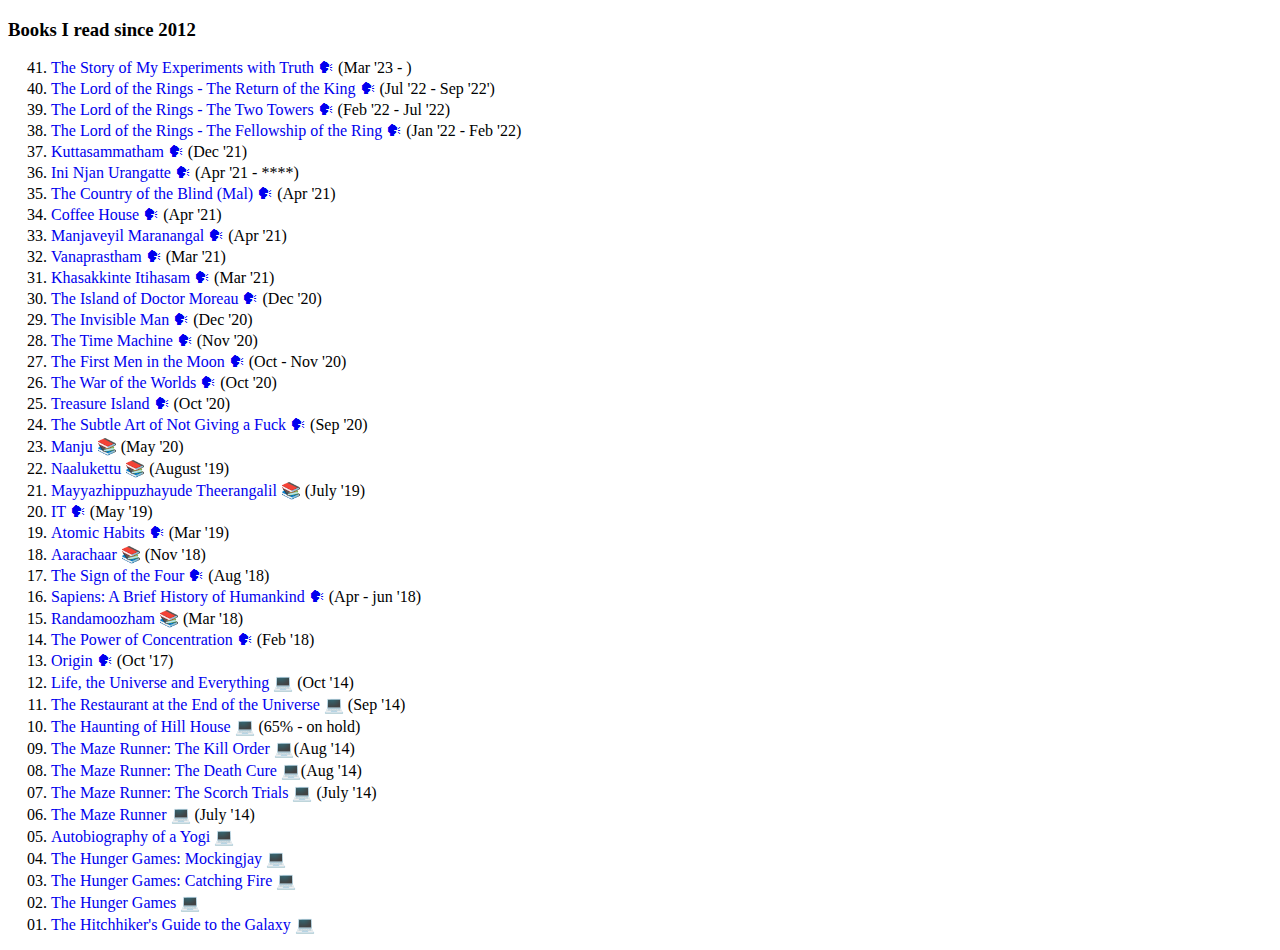
==== books.html @ 79d984a5 "books, marvel, series added" ====
<!DOCTYPE html>
<html>
  <head>
    <meta charset="utf-8" />
    <title>Books read</title>
    <style>
      body {
        font-family: Monaco;
      }
      li {
        margin: 3px;
        list-style-type: decimal-leading-zero;
      }
      a {
        text-decoration: none;
      }
      a:hover {
        opacity: 0.7;
      }
    </style>
  </head>
  <body>
    <h3>Books I read since 2012</h3>

    <ol reversed>
      <li>
        <a
          href="https://en.wikipedia.org/wiki/The_Story_of_My_Experiments_with_Truth"
          >The Story of My Experiments with Truth 🗣</a
        >
        (Mar '23 - )
      </li>

      <li>
        <a href="https://en.wikipedia.org/wiki/The_Return_of_the_King"
          >The Lord of the Rings - The Return of the King 🗣</a
        >
        (Jul '22 - Sep '22')
      </li>

      <li>
        <a href="https://en.wikipedia.org/wiki/The_Two_Towers"
          >The Lord of the Rings - The Two Towers 🗣</a
        >
        (Feb '22 - Jul '22)
      </li>
      <li>
        <a href="https://en.wikipedia.org/wiki/The_Fellowship_of_the_Ring"
          >The Lord of the Rings - The Fellowship of the Ring 🗣</a
        >
        (Jan '22 - Feb '22)
      </li>
      <li>
        <a href="https://www.spreaker.com/show/kuttasammatham-novel_1"
          >Kuttasammatham 🗣</a
        >
        (Dec '21)
      </li>
      <li>
        <a href="https://en.wikipedia.org/wiki/Ini_Njan_Urangatte"
          >Ini Njan Urangatte 🗣</a
        >
        (Apr '21 - ****)
      </li>
      <li>
        <a href="https://en.wikipedia.org/wiki/The_Country_of_the_Blind"
          >The Country of the Blind (Mal) 🗣</a
        >
        (Apr '21)
      </li>
      <li>
        <a href="https://www.goodreads.com/book/show/40036164-coffee-house"
          >Coffee House 🗣</a
        >
        (Apr '21)
      </li>
      <li>
        <a
          href="https://www.goodreads.com/book/show/13043158-manjaveyil-maranangal"
          >Manjaveyil Maranangal 🗣</a
        >
        (Apr '21)
      </li>
      <li>
        <a href="https://www.goodreads.com/en/book/show/11328736-vanaprastham"
          >Vanaprastham 🗣</a
        >
        (Mar '21)
      </li>
      <li>
        <a href="https://en.wikipedia.org/wiki/Khasakkinte_Itihasam"
          >Khasakkinte Itihasam 🗣</a
        >
        (Mar '21)
      </li>
      <li>
        <a href="https://en.wikipedia.org/wiki/The_Island_of_Doctor_Moreau"
          >The Island of Doctor Moreau 🗣</a
        >
        (Dec '20)
      </li>
      <li>
        <a href="https://en.wikipedia.org/wiki/The_Invisible_Man"
          >The Invisible Man 🗣</a
        >
        (Dec '20)
      </li>
      <li>
        <a href="https://en.wikipedia.org/wiki/The_Time_Machine"
          >The Time Machine 🗣</a
        >
        (Nov '20)
      </li>
      <li>
        <a href="https://en.wikipedia.org/wiki/The_First_Men_in_the_Moon"
          >The First Men in the Moon 🗣</a
        >
        (Oct - Nov '20)
      </li>
      <li>
        <a href="https://en.wikipedia.org/wiki/The_War_of_the_Worlds"
          >The War of the Worlds 🗣</a
        >
        (Oct '20)
      </li>
      <li>
        <a href="https://en.wikipedia.org/wiki/Treasure_Island"
          >Treasure Island 🗣</a
        >
        (Oct '20)
      </li>
      <li>
        <a
          href="https://en.wikipedia.org/wiki/The_Subtle_Art_of_Not_Giving_a_Fuck"
          >The Subtle Art of Not Giving a Fuck 🗣</a
        >
        (Sep '20)
      </li>
      <li>
        <a href="https://en.wikipedia.org/wiki/Manju_(novel)">Manju 📚</a> (May
        '20)
      </li>
      <li>
        <a href="https://en.wikipedia.org/wiki/Naalukettu_(novel)"
          >Naalukettu 📚</a
        >
        (August '19)
      </li>
      <li>
        <a href="https://en.wikipedia.org/wiki/Mayyazhippuzhayude_Theerangalil"
          >Mayyazhippuzhayude Theerangalil 📚</a
        >
        (July '19)
      </li>
      <li>
        <a href="https://en.wikipedia.org/wiki/It_(novel)">IT 🗣</a> (May '19)
      </li>
      <li>
        <a href="https://www.goodreads.com/book/show/40121378-atomic-habits"
          >Atomic Habits 🗣</a
        >
        (Mar '19)
      </li>
      <li>
        <a href="https://en.wikipedia.org/wiki/Aarachaar">Aarachaar 📚</a> (Nov
        '18)
      </li>
      <li>
        <a href="https://en.wikipedia.org/wiki/The_Sign_of_the_Four"
          >The Sign of the Four 🗣</a
        >
        (Aug '18)
      </li>
      <li>
        <a
          href="https://en.wikipedia.org/wiki/Sapiens:_A_Brief_History_of_Humankind"
          >Sapiens: A Brief History of Humankind 🗣</a
        >
        (Apr - jun '18)
      </li>
      <li>
        <a href="https://en.wikipedia.org/wiki/Randamoozham">Randamoozham 📚</a>
        (Mar '18)
      </li>
      <li>
        <a
          href="https://www.goodreads.com/book/show/90102.The_Power_of_Concentration"
          >The Power of Concentration 🗣</a
        >
        (Feb '18)
      </li>
      <li>
        <a href="https://en.wikipedia.org/wiki/Origin_(Dan_Brown_novel)"
          >Origin 🗣</a
        >
        (Oct '17)
      </li>
      <li>
        <a href="http://en.wikipedia.org/wiki/Life,_the_Universe_and_Everything"
          >Life, the Universe and Everything 💻</a
        >
        (Oct '14)
      </li>
      <li>
        <a
          href="http://en.wikipedia.org/wiki/The_Restaurant_at_the_End_of_the_Universe"
          >The Restaurant at the End of the Universe 💻</a
        >
        (Sep '14)
      </li>
      <li>
        <a href="http://en.wikipedia.org/wiki/The_Haunting_of_Hill_House"
          >The Haunting of Hill House 💻</a
        >
        (65% - on hold)
      </li>
      <li>
        <a href="http://en.wikipedia.org/wiki/The_Kill_Order"
          >The Maze Runner: The Kill Order 💻</a
        >(Aug '14)
      </li>
      <li>
        <a href="http://en.wikipedia.org/wiki/The_Death_Cure"
          >The Maze Runner: The Death Cure 💻</a
        >(Aug '14)
      </li>
      <li>
        <a href="http://en.wikipedia.org/wiki/The_Scorch_Trials"
          >The Maze Runner: The Scorch Trials 💻</a
        >
        (July '14)
      </li>
      <li>
        <a href="http://en.wikipedia.org/wiki/The_Maze_Runner"
          >The Maze Runner 💻</a
        >
        (July '14)
      </li>
      <li>
        <a href="http://en.wikipedia.org/wiki/Autobiography_of_a_Yogi"
          >Autobiography of a Yogi 💻</a
        >
      </li>
      <li>
        <a href="http://en.wikipedia.org/wiki/Mockingjay"
          >The Hunger Games: Mockingjay 💻</a
        >
      </li>
      <li>
        <a href="http://en.wikipedia.org/wiki/Catching_Fire"
          >The Hunger Games: Catching Fire 💻</a
        >
      </li>
      <li>
        <a href="http://en.wikipedia.org/wiki/The_Hunger_Games_(novel)"
          >The Hunger Games 💻</a
        >
      </li>
      <li>
        <a
          href="http://en.wikipedia.org/wiki/The_Hitchhiker%27s_Guide_to_the_Galaxy_(novel)"
          >The Hitchhiker's Guide to the Galaxy 💻</a
        >
      </li>
    </ol>
  </body>
</html>
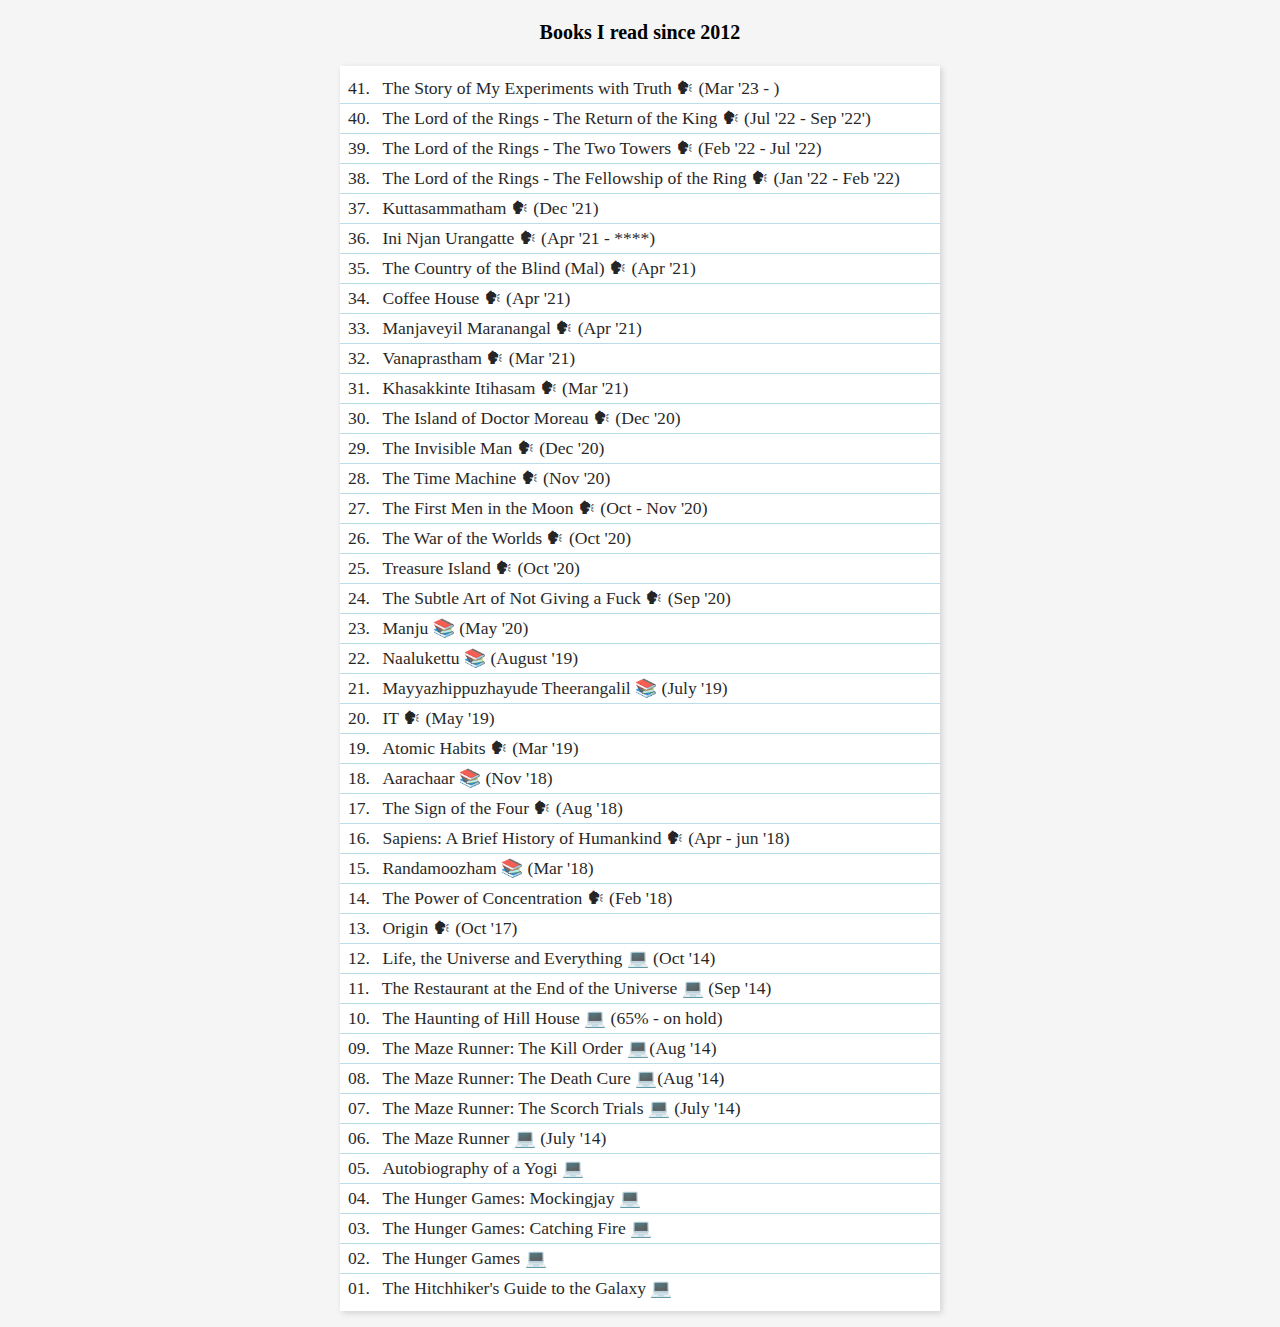
==== commit 7508419d: "css generalisation" ====
--- a/books.html
+++ b/books.html
@@ -1,26 +1,23 @@
 <!DOCTYPE html>
-<html>
+<html lang="en">
   <head>
-    <meta charset="utf-8" />
+    <meta charset="UTF-8" />
+    <meta http-equiv="X-UA-Compatible" content="IE=edge" />
+    <meta name="viewport" content="width=device-width, initial-scale=1.0" />
     <title>Books read</title>
+    <link rel="stylesheet" href="./main.css" />
     <style>
-      body {
-        font-family: Monaco;
+      html {
+        font-size: 50%;
       }
+
       li {
-        margin: 3px;
         list-style-type: decimal-leading-zero;
-      }
-      a {
-        text-decoration: none;
-      }
-      a:hover {
-        opacity: 0.7;
       }
     </style>
   </head>
   <body>
-    <h3>Books I read since 2012</h3>
+    <h1>Books I read since 2012</h1>
 
     <ol reversed>
       <li>
--- a/main.css
+++ b/main.css
@@ -0,0 +1,85 @@
+* {
+  box-sizing: border-box;
+}
+
+html {
+  font-size: 62.5%;
+}
+
+body {
+  background: whitesmoke;
+  display: grid;
+  font-family: cursive;
+  margin: 0;
+  min-height: 100vh;
+  padding: 1rem;
+}
+
+ol {
+  background: white;
+  border-radius: 0.1rem;
+  box-shadow: 0.25rem 0.25rem 0.75rem rgb(0 0 0 / 0.15);
+  list-style-type: none;
+  list-style-position: inside;
+  margin-top: 1rem;
+  max-width: 100%;
+  min-width: min(600px, 90vw);
+  padding: 0;
+}
+
+@media screen and (min-width: 450px) {
+  body {
+    place-items: center;
+  }
+
+  ul {
+    margin: 0;
+  }
+}
+
+h1 {
+  font-size: 2.5rem;
+}
+
+li {
+  font-size: 2.2rem;
+  padding: 0.5rem 0 0.5rem 1rem;
+  opacity: 0.85;
+}
+
+@keyframes bounce {
+  0%,
+  100% {
+    -webkit-transform: translateY(0);
+    transform: translateY(0);
+  }
+
+  40% {
+    -webkit-transform: translateY(-5px);
+    transform: translateY(-2px);
+  }
+}
+
+li:hover {
+  opacity: 1;
+  animation: bounce 0.2s;
+  transform: skew(-10deg);
+}
+
+li:not(:last-child) {
+  border-bottom: 1px solid lightblue;
+}
+
+li:first-child {
+  margin-top: 1rem;
+}
+
+li:last-child {
+  margin-bottom: 1rem;
+}
+
+li a {
+  padding-left: 1rem;
+  text-decoration: none;
+  color: rgb(0, 0, 0);
+}
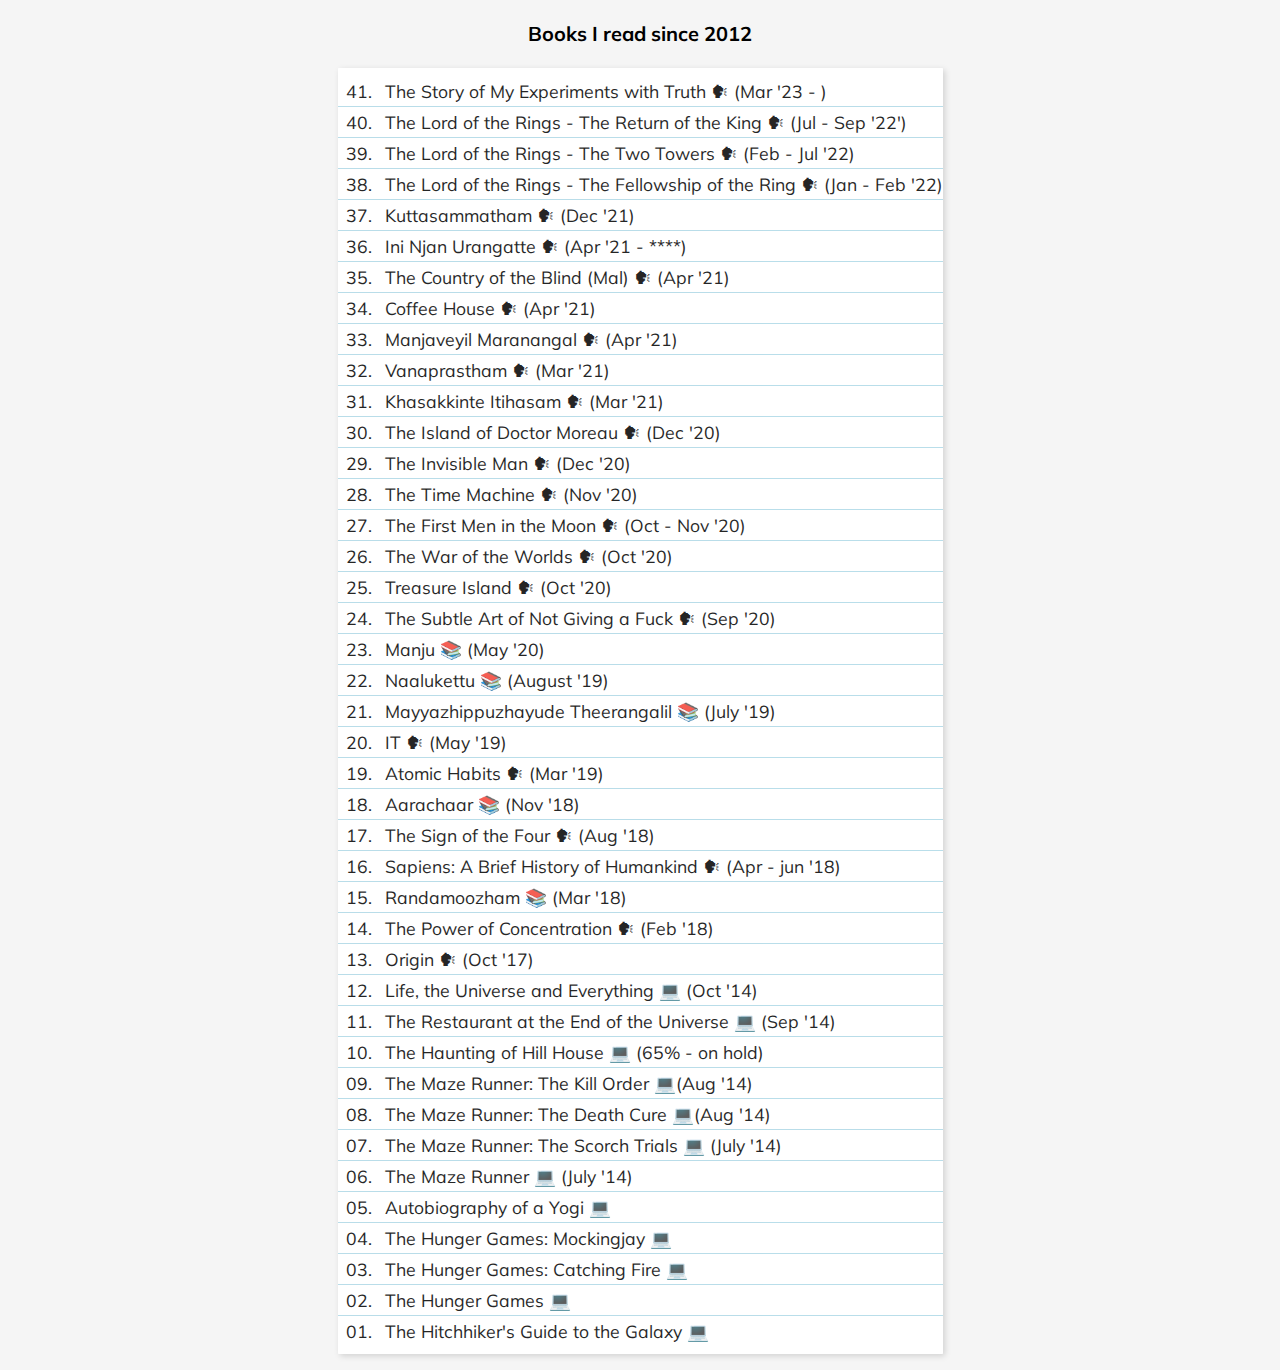
==== commit 909437db: "added new font" ====
--- a/books.html
+++ b/books.html
@@ -7,10 +7,6 @@
     <title>Books read</title>
     <link rel="stylesheet" href="./main.css" />
     <style>
-      html {
-        font-size: 50%;
-      }
-
       li {
         list-style-type: decimal-leading-zero;
       }
@@ -32,20 +28,20 @@
         <a href="https://en.wikipedia.org/wiki/The_Return_of_the_King"
           >The Lord of the Rings - The Return of the King 🗣</a
         >
-        (Jul '22 - Sep '22')
+        (Jul - Sep '22')
       </li>
 
       <li>
         <a href="https://en.wikipedia.org/wiki/The_Two_Towers"
           >The Lord of the Rings - The Two Towers 🗣</a
         >
-        (Feb '22 - Jul '22)
+        (Feb - Jul '22)
       </li>
       <li>
         <a href="https://en.wikipedia.org/wiki/The_Fellowship_of_the_Ring"
           >The Lord of the Rings - The Fellowship of the Ring 🗣</a
         >
-        (Jan '22 - Feb '22)
+        (Jan - Feb '22)
       </li>
       <li>
         <a href="https://www.spreaker.com/show/kuttasammatham-novel_1"
--- a/main.css
+++ b/main.css
@@ -1,3 +1,5 @@
+@import url("https://fonts.googleapis.com/css?family=Muli&display=swap");
+
 * {
   box-sizing: border-box;
 }
@@ -9,7 +11,7 @@
 body {
   background: whitesmoke;
   display: grid;
-  font-family: cursive;
+  font-family: Muli;
   margin: 0;
   min-height: 100vh;
   padding: 1rem;
@@ -28,6 +30,10 @@
 }
 
 @media screen and (min-width: 450px) {
+  html {
+    font-size: 50%;
+  }
+
   body {
     place-items: center;
   }
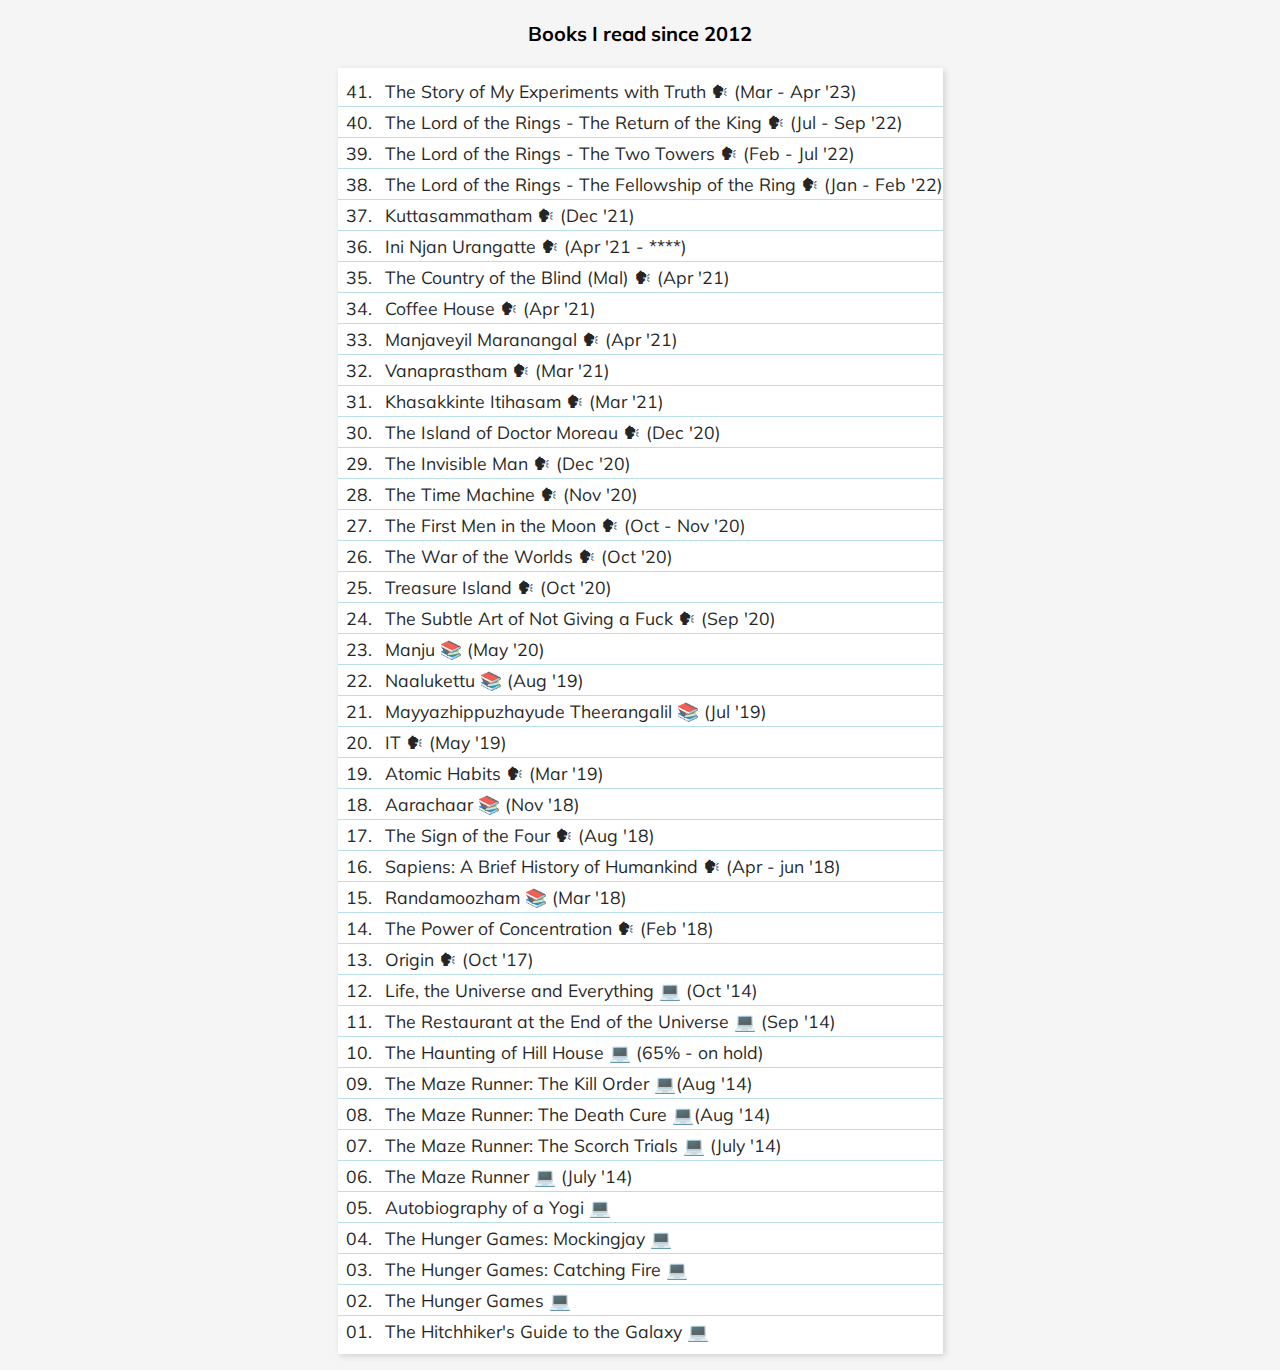
==== commit 732d43f8: "- added paranormal series - added autobiography gandhi enddate" ====
--- a/books.html
+++ b/books.html
@@ -21,14 +21,14 @@
           href="https://en.wikipedia.org/wiki/The_Story_of_My_Experiments_with_Truth"
           >The Story of My Experiments with Truth 🗣</a
         >
-        (Mar '23 - )
+        (Mar - Apr '23)
       </li>
 
       <li>
         <a href="https://en.wikipedia.org/wiki/The_Return_of_the_King"
           >The Lord of the Rings - The Return of the King 🗣</a
         >
-        (Jul - Sep '22')
+        (Jul - Sep '22)
       </li>
 
       <li>
@@ -137,13 +137,13 @@
         <a href="https://en.wikipedia.org/wiki/Naalukettu_(novel)"
           >Naalukettu 📚</a
         >
-        (August '19)
+        (Aug '19)
       </li>
       <li>
         <a href="https://en.wikipedia.org/wiki/Mayyazhippuzhayude_Theerangalil"
           >Mayyazhippuzhayude Theerangalil 📚</a
         >
-        (July '19)
+        (Jul '19)
       </li>
       <li>
         <a href="https://en.wikipedia.org/wiki/It_(novel)">IT 🗣</a> (May '19)
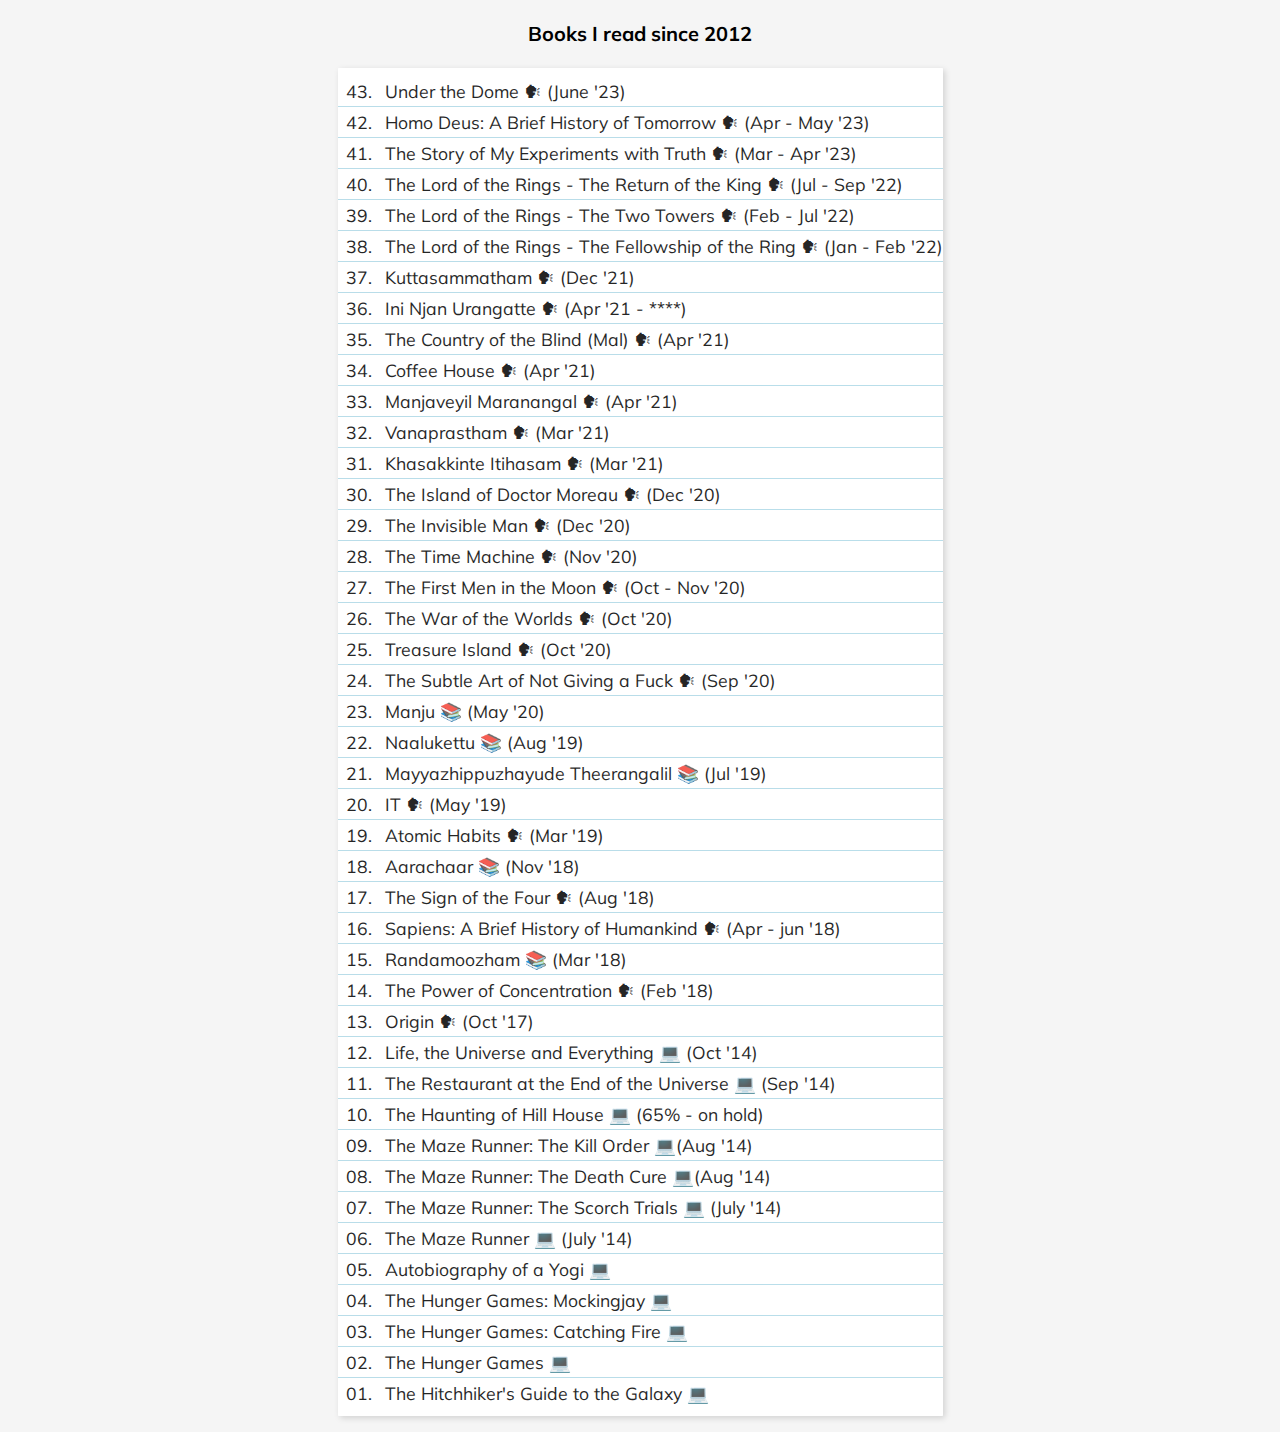
==== commit 4dc9f743: "- added series, books & marval updates" ====
--- a/books.html
+++ b/books.html
@@ -17,6 +17,21 @@
 
     <ol reversed>
       <li>
+        <a href="https://en.wikipedia.org/wiki/Under_the_Dome_(novel)"
+          >Under the Dome 🗣</a
+        >
+        (June '23)
+      </li>
+
+      <li>
+        <a
+          href="https://en.wikipedia.org/wiki/Homo_Deus:_A_Brief_History_of_Tomorrow"
+          >Homo Deus: A Brief History of Tomorrow 🗣</a
+        >
+        (Apr - May '23)
+      </li>
+
+      <li>
         <a
           href="https://en.wikipedia.org/wiki/The_Story_of_My_Experiments_with_Truth"
           >The Story of My Experiments with Truth 🗣</a
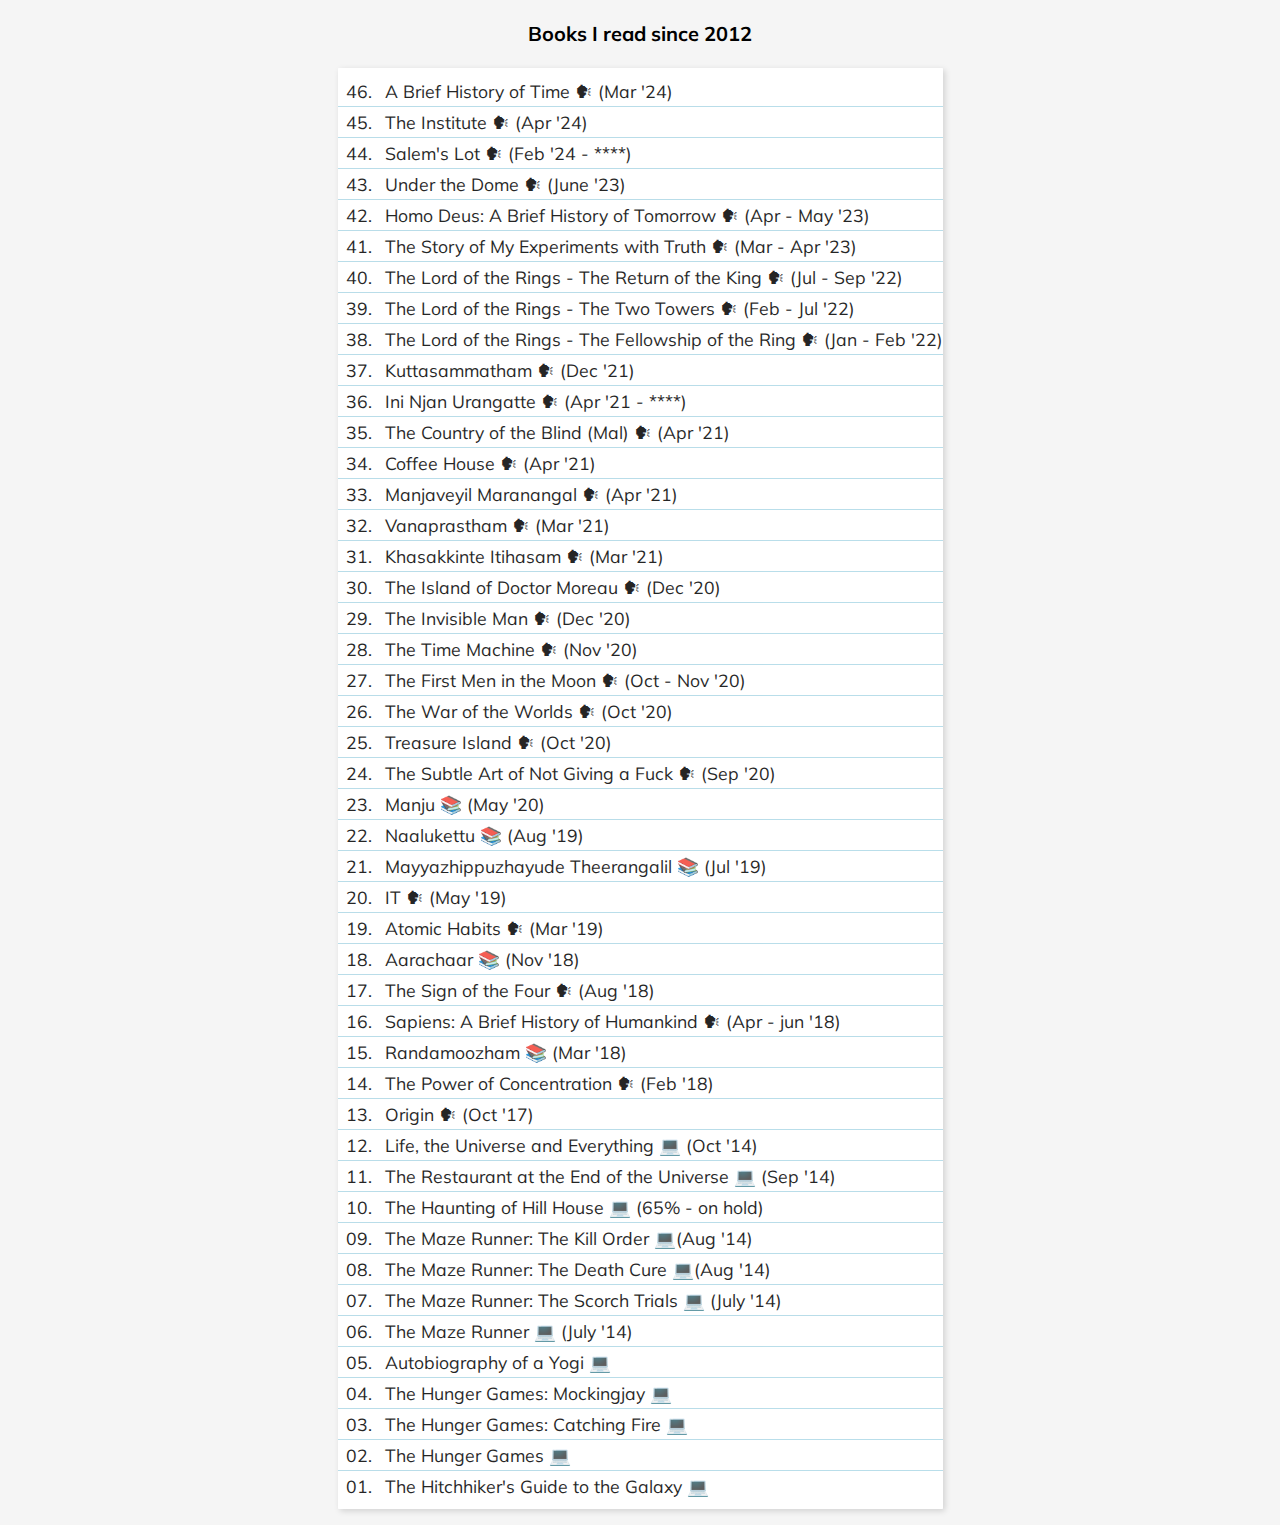
==== commit 56a0a699: "updated book content" ====
--- a/books.html
+++ b/books.html
@@ -17,6 +17,27 @@
 
     <ol reversed>
       <li>
+        <a href="https://en.wikipedia.org/wiki/A_Brief_History_of_Time"
+          >A Brief History of Time 🗣</a
+        >
+        (Mar '24)
+      </li>
+
+      <li>
+        <a href="https://en.wikipedia.org/wiki/The_Institute_(King_novel)"
+          >The Institute 🗣</a
+        >
+        (Apr '24)
+      </li>
+
+      <li>
+        <a href="https://en.wikipedia.org/wiki/%27Salem%27s_Lot"
+          >Salem's Lot 🗣</a
+        >
+        (Feb '24 - ****)
+      </li>
+
+      <li>
         <a href="https://en.wikipedia.org/wiki/Under_the_Dome_(novel)"
           >Under the Dome 🗣</a
         >
--- a/main.css
+++ b/main.css
@@ -1,4 +1,4 @@
-@import url("https://fonts.googleapis.com/css?family=Muli&display=swap");
+@import url('https://fonts.googleapis.com/css?family=Muli&display=swap');
 
 * {
   box-sizing: border-box;
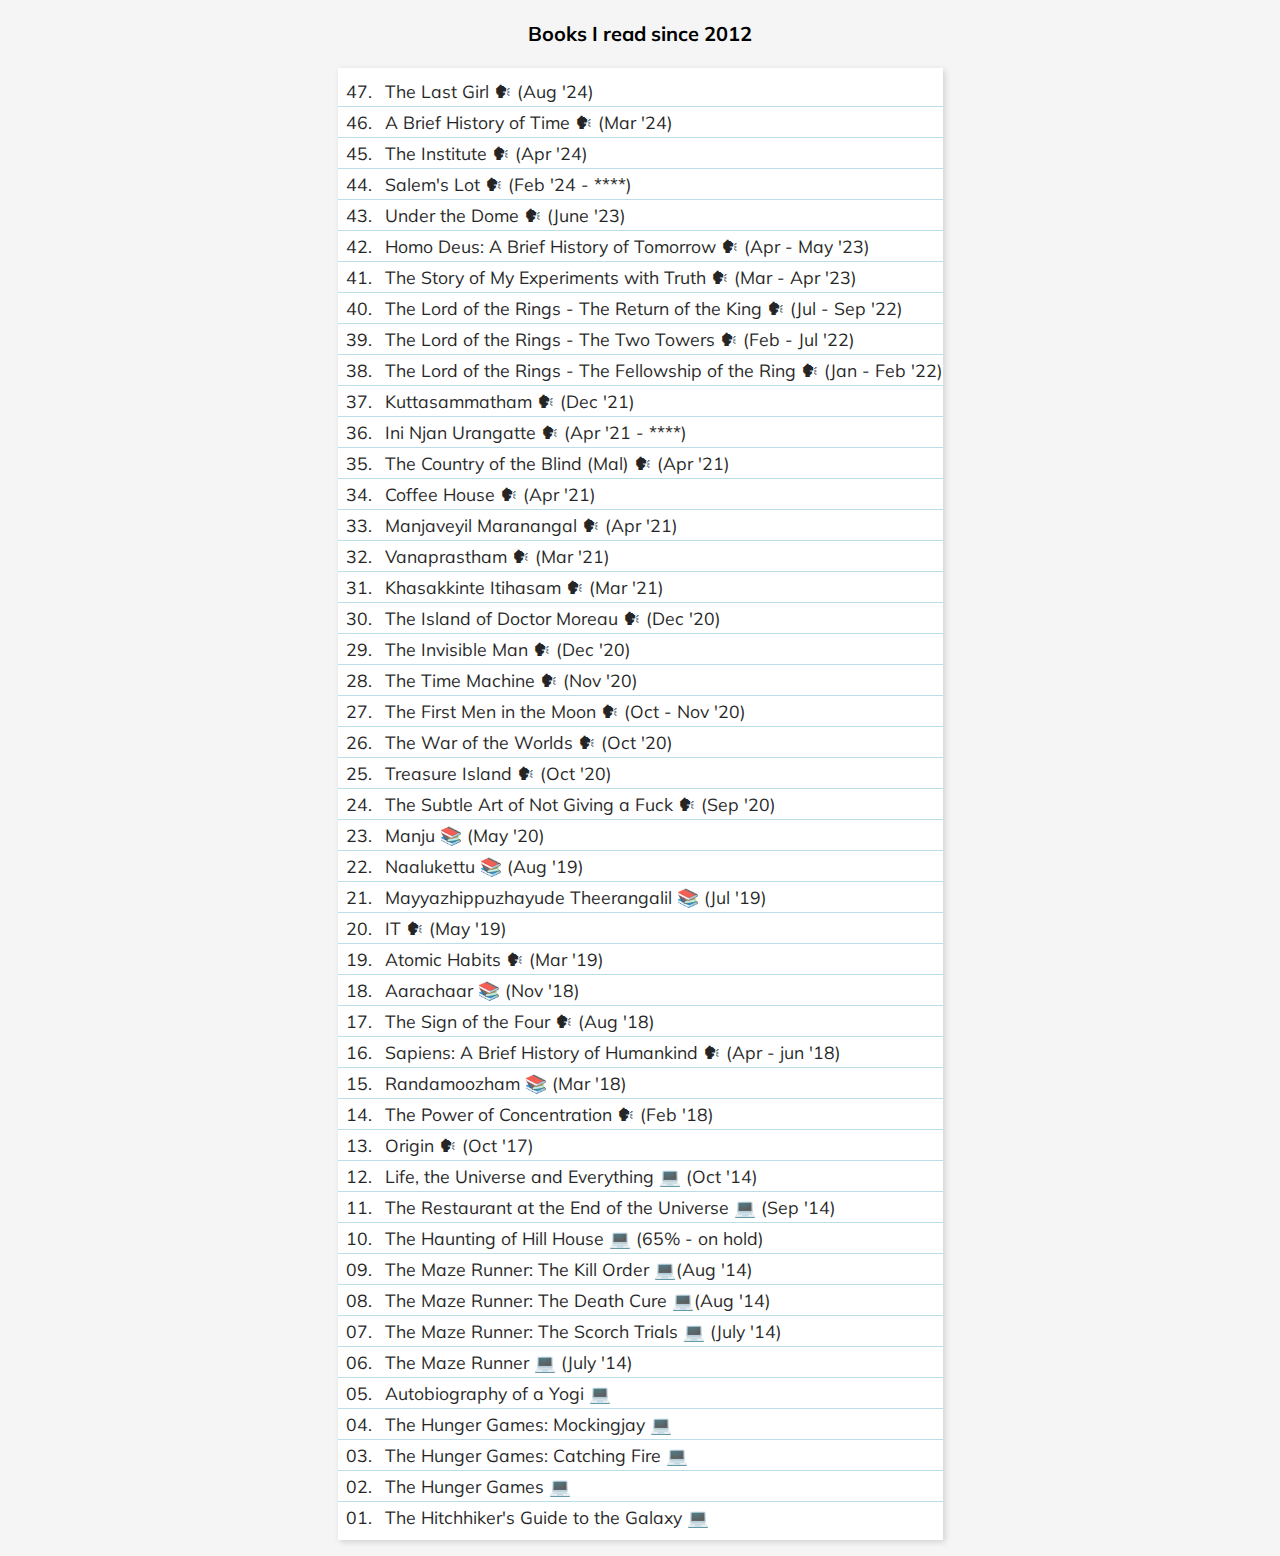
==== commit 408c4b17: "updated content" ====
--- a/books.html
+++ b/books.html
@@ -17,6 +17,13 @@
 
     <ol reversed>
       <li>
+        <a href="https://en.wikipedia.org/wiki/The_Last_Girl_(memoir)"
+          >The Last Girl 🗣</a
+        >
+        (Aug '24)
+      </li>
+
+      <li>
         <a href="https://en.wikipedia.org/wiki/A_Brief_History_of_Time"
           >A Brief History of Time 🗣</a
         >
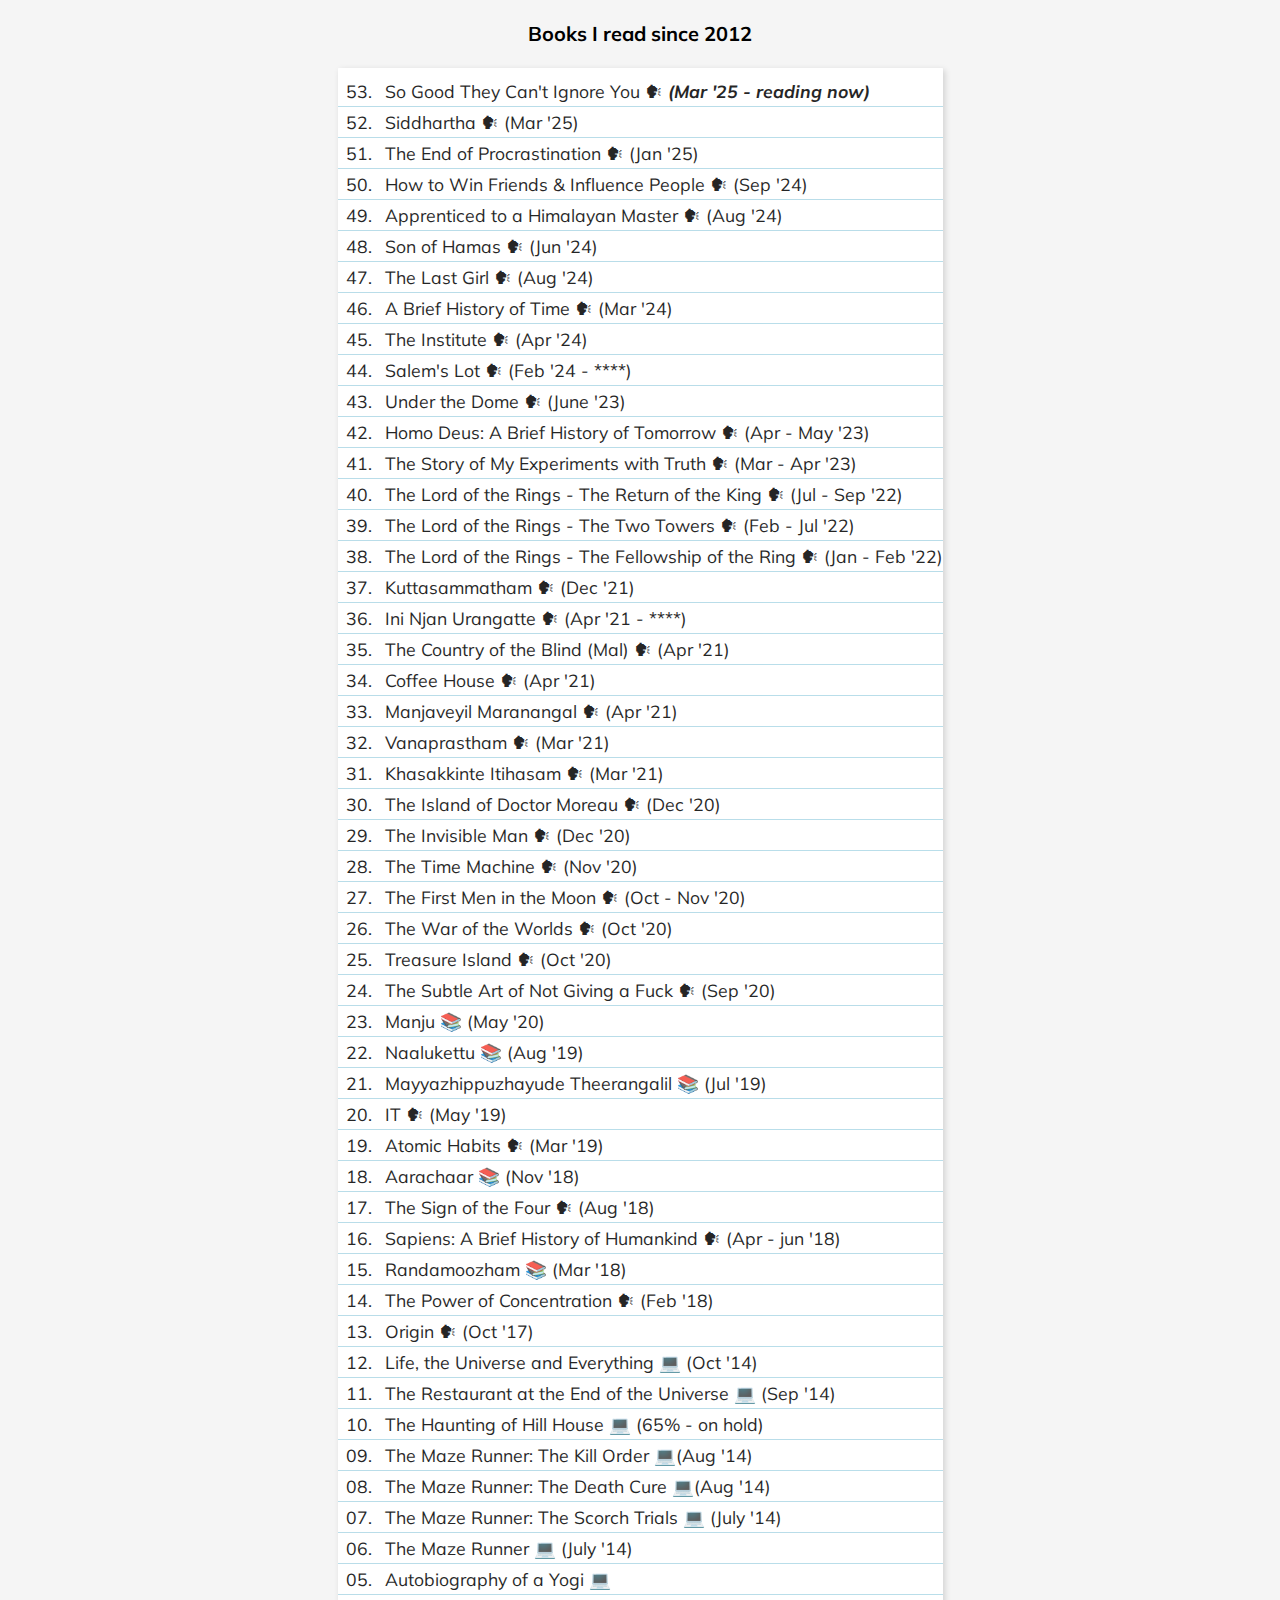
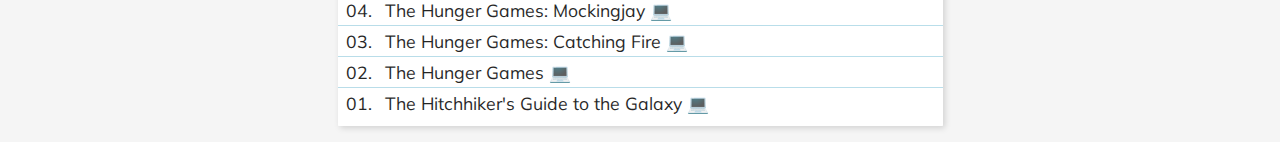
==== commit c4cad775: "added new books read" ====
--- a/books.html
+++ b/books.html
@@ -11,11 +11,55 @@
         list-style-type: decimal-leading-zero;
       }
     </style>
+    
   </head>
+  
   <body>
     <h1>Books I read since 2012</h1>
 
     <ol reversed>
+      <li>
+        <a href="https://www.goodreads.com/book/show/13525945-so-good-they-can-t-ignore-you"
+          >So Good They Can't Ignore You 🗣</a
+        >
+        <i><b>(Mar '25 - reading now)</b></i>
+      </li>
+
+      <li>
+        <a href="https://de.wikipedia.org/wiki/Siddhartha_(Hermann_Hesse)"
+          >Siddhartha 🗣</a
+        >
+        (Mar '25)
+      </li>
+
+      <li>
+        <a href="https://www.goodreads.com/book/show/39863236-the-end-of-procrastination"
+          >The End of Procrastination 🗣</a
+        >
+        (Jan '25)
+      </li>
+      
+      <li>
+        <a href="https://www.goodreads.com/book/show/4865.How_to_Win_Friends_Influence_People"
+          >How to Win Friends & Influence People 🗣</a
+        >
+        (Sep '24)
+      </li>
+
+      <li>
+        <a href="https://www.goodreads.com/book/show/10125596-apprenticed-to-a-himalayan-master"
+          >Apprenticed to a Himalayan Master 🗣</a
+        >
+        (Aug '24)
+      </li>
+     
+      <li>
+        <a href="https://www.goodreads.com/book/show/9357396-son-of-hamas"
+          >Son of Hamas 🗣</a
+        >
+        (Jun '24)
+      </li>
+
       <li>
         <a href="https://en.wikipedia.org/wiki/The_Last_Girl_(memoir)"
           >The Last Girl 🗣</a
